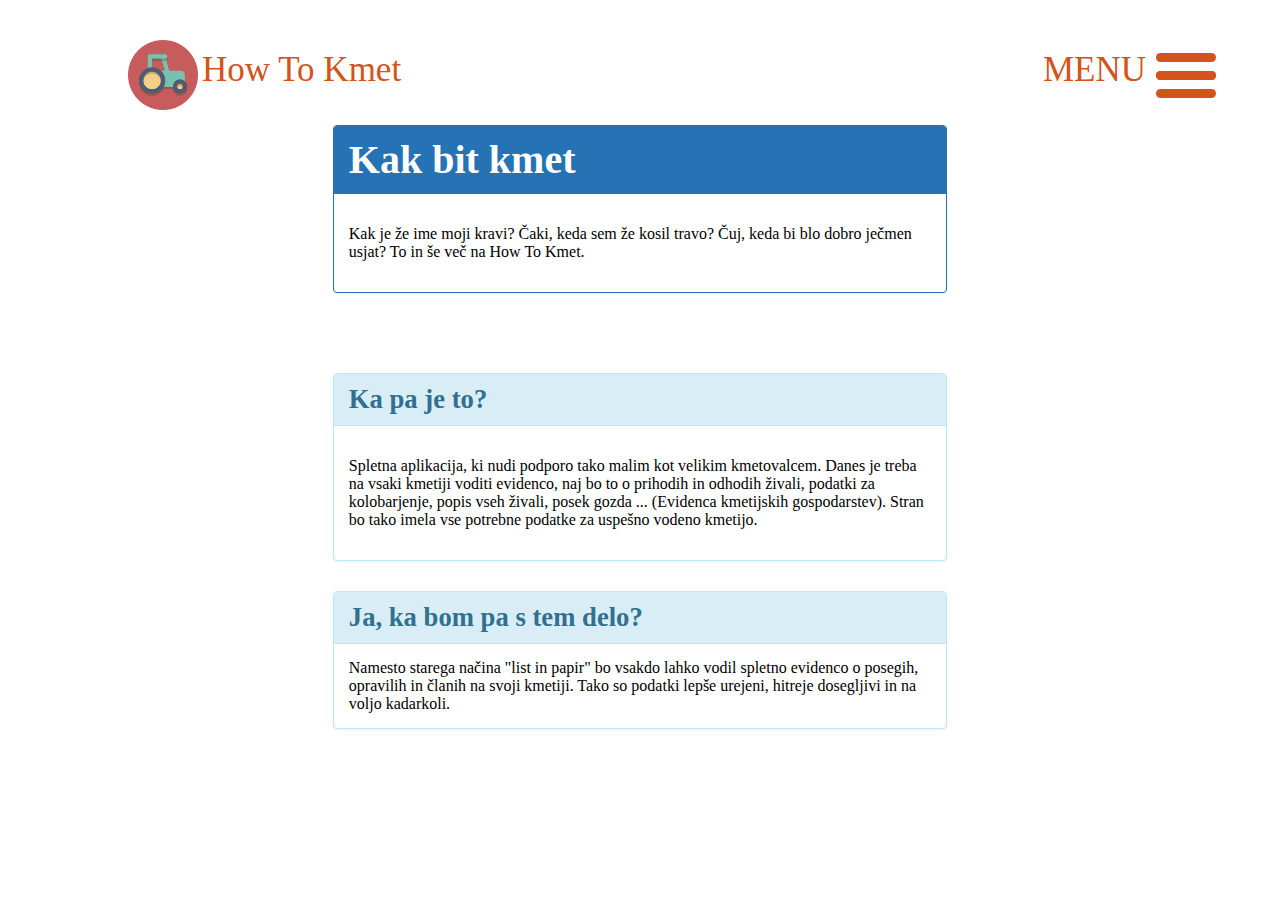
==== about.html @ 83abaa7a "Updated the about page, some changes on index" ====
<!DOCTYPE html>
<html lang="en">
<head>
  <meta charset="UTF-8">
  <meta name="viewport" content="width=device-width, initial-scale=1.0">
  <meta http-equiv="X-UA-Compatible" content="ie=edge">
  <meta name="description" content="Stran ki je namenjena malim in velikim kmetovalcem za lajšanje vsakodnevnih opravil.">
  <!--  Main Local stylesheet -->
  <link rel="stylesheet" href="assets/css/main.css">
  <!-- About page stylesheest -->
  <link rel="stylesheet" href="assets/css/about.css">
  <!-- Favicon -->
  <link rel="shortcut icon" type="image/png" href="favicon2.png"/>
  <title>O projektu</title>
</head>
<body>
  <div class="navbar">
    <!-- Hidden untill the user clicks on menu -->
    <div id="navbar-open">
      <div class="links">
        <a href="login.html">Prijava</p>
        <a href="register.html">Registracija</a>
        <p class="current-position">@Več o projektu</p>
      </div>
    </div>
  	<a href="index.html">
  		<img class="navbar-logo" src="assets/img/circle-tractor.png" alt="tractor">
  		<p class="navbar-title">How To Kmet</p>
  	</a>
    <span id="menu-toggle" onclick="toggle_navigation()">
    	<div id="nav-icon">
    		<span></span>
    		<span></span>
    		<span></span>
    		<span></span>
    	</div>
      <p class="menu-title">MENU</p>
    </span>
  </div>
	<div class="container">
    <div class="panel panel-primary" role="first">
      <header class="panel-heading">
        <h1>Kak bit kmet</h1>
      </header>
      <div class="panel-body">
        <p>
          Kak je že ime moji kravi?
          Čaki, keda sem že kosil travo?
          Čuj, keda bi blo dobro ječmen usjat?
          To in še več na How To Kmet.
        </p>
      </div>
    </div>
    <div class="panel panel-info" role="introduction">
      <header class="panel-heading">
        <h2>Ka pa je to?</h2>
      </header>
      <div class="panel-body">
        <p>
          Spletna aplikacija, ki nudi podporo tako malim kot velikim kmetovalcem.
          Danes je treba na vsaki kmetiji voditi evidenco, naj bo to o prihodih
          in odhodih živali, podatki za kolobarjenje, popis vseh živali, posek
          gozda ... (Evidenca kmetijskih gospodarstev). Stran bo tako imela vse
          potrebne podatke za uspešno vodeno kmetijo.
        </p>
      </div>
    </div>
    <div class="panel panel-info" role="purpose">
      <header class="panel-heading">
        <h2>Ja, ka bom pa s tem delo?</h2>
      </header>
      <div class="panel-body">
          Namesto starega načina "list in papir" bo vsakdo lahko vodil spletno
          evidenco o posegih, opravilih in članih na svoji kmetiji. Tako so
          podatki lepše urejeni, hitreje dosegljivi in na voljo kadarkoli.
      </div>
    </div>
  </div>
  <!-- The main script -->
  <script type="text/javascript" src="assets/js/script.js"></script>
</body>
</html>
---- assets/css/main.css ----
@import "fonts.css";

body {
	margin: 0px;
	padding: 0px;
	background: url(../img/summer-grass.jpg) no-repeat top center;
	background-size: cover;
	background-attachment: fixed;
}

h2 {
	font-family: PermanentMarker;
	color: #761520;
}

.panel {
	margin-bottom: 30px;
	background-color: #fff;
	border: 1px solid transparent;
	border-radius: 4px;
	-webkit-box-shadow: 0 1px 1px rgba(0, 0, 0, 0.05);
	box-shadow: 0 1px 1px rgba(0, 0, 0, 0.05);
	display: block;
	box-sizing: border-box;
}

.panel-heading {
	padding: 10px 15px;
	border-bottom: 1px solid transparent;
	border-top-right-radius: 3px;
	border-top-left-radius: 3px;
}

.panel-body {
	padding: 15px;
}

.panel-primary {
	border-color: #2572b4;
}

.panel-primary > .panel-heading {
	color: white;
  background-color: #2572b4;
  border-color: #2572b4;
}

.panel-info {
	border-color: #bce8f1;
}

.panel-info > .panel-heading {
	color: #31708f;
	background: #d9edf7;
	border-color: #bce8f1;
}

#first {
	height: calc(100vh - 180px);
}

#first > img {
	display: block;
	max-width: 50%;
	height: auto;
	margin: auto;
}

#second {
	clear: both;
	text-align: center;
	font-size: 30px;
	font-family: Gloria;
}

#second .about {
	margin: 0 20% 40px 20%;
}

#last {
	padding-top: 60px;
	position: relative;
	margin: 0;
}

#last > a {
	position: absolute;
	font-size: 80%;
	bottom: .5%;
	display: block;
	right: 15%;
	color: white;
	font-family: OpenSans;
}

#last a:hover {
	color: orange;
}

#last > img {
	display: block;
	max-width: 100%;
	margin: auto;
	position: relative;
}

a {
	color: black;
	text-decoration:  none;
}

a:visited {
	color: black;
}

a:hover {
	color: white;
}

.current-position {
  font-size: 40px;
	bottom: .5%;
	display: block;
  color: white;
	font-family: Gloria;
}

.outline-link {
	border-radius: 60px;
	border: 4px solid black;
	padding: 2px 20px;
}

.outline-link:hover {
	border: 4px solid #b7283b;
	color: #b7283b;
}

.btn {
	display: inline-block;
	padding: 6px 12px;
	font-size: 14px;
	text-align: center;
	vertical-align: middle;
	cursor: pointer;
	border: 1px solid transparent;
	border-radius: .25em;
}

.btn-sm {
	padding: 10px 10px;
}

.btn-xs {
	padding: 2px 10px;
}

.btn-wide {
	width: 70%;
}

.btn-primary {
	color: #fff;
	background-color: #337ab7;
	border-color: #2e6da4;

}

.btn-primary:hover {
	background-color: #286090;
	border-color: #204d74;
}

.btn-primary-outline {
	color: #337ab7;
	background-color: transparent;
	border-color: #337ab7;
}

.btn-primary-outline:hover {
	color: #fff;
	background-color: #337ab7;
	border-color: #2e6da4;
}

.navbar-title {
	display: inline-block;
	font-size: 35px;
	padding: 0;
	margin-top: 50px;
	vertical-align: top;
	font-family: Flicker;
	color: #d3531a;
}

.navbar-title:hover {
	color: orange;
}

.navbar-logo {
	height: 70px;
	margin-top: 40px;
	margin-left: 10%;
}

#navbar-open {
	height: 100%;
	width: 0;
	position: fixed;
	z-index: 1;
	top: 0;
	left: 0;
	background-color: rgba(118, 21, 32, 0.95);;
	overflow-x: hidden;
	transition: .5s ease-in-out;
	-webkit-transition: .5s ease-in-out;
  -moz-transition: .5s ease-in-out;
  -o-transition: .5s ease-in-out;
}

.links {
	position: relative;
	top: 25%;
	width: 100%;
	text-align: center;
	margin: auto;
}

.links a {
	font-family: Gloria;
	font-size: 40px;
	display: block;
	padding: 15px;
}

#modal {
  display: none;
  color: #666;
  text-align: center;
  font-size: 30px;
  top: 300px;
  position: fixed;
  z-index: 1;
  left: 0;
  top: 0;
  width: 100%;
  height: 100%;
  overflow: auto;
  background-color: rgb(0,0,0);
  background-color: rgba(0,0,0,0.4);
  cursor: pointer;
}

#modal-content {
  background-color: #fefefe;
  margin: 15% auto; /* 15% from the top and centered */
  padding: 20px;
  border: 1px solid #888;
  border-radius: 10px;
  width: 40%; /* Could be more or less, depending on screen size */
}

/* Don't display text if the screen gets too small */
@media screen and (max-width: 600px) {
	.navbar-title {
		display: none !important;
	}
}

.menu-title {
	display: inline-block;
	float: right;
	margin-top: 50px;
	margin-right: 10px;
	font-family: Flicker;
	font-size: 35px;
	color: #d3531a;
	cursor: pointer;
	transition: .5s ease-in-out;
	-webkit-transition: .5s ease-in-out;
  -moz-transition: .5s ease-in-out;
  -o-transition: .5s ease-in-out;
}

/* Don't display the 'MENU' text if the screen gets too small */
@media screen and (max-width: 450px) {
	.menu-title {
		display: none !important;
	}
}

#menu-toggle {
	display: inline;
}

#menu-toggle:hover > div > span{
	background-color: orange;
}

#menu-toggle:hover > p {
	color: orange;
}

#nav-icon {
	width: 60px;
	height: 45px;
	position: relative;
	margin-top: 53px;
	margin-right: 5%;
	float: right;
	z-index: 2;
	-webkit-transform: rotate(0deg);
  -moz-transform: rotate(0deg);
  -o-transform: rotate(0deg);
  transform: rotate(0deg);
  -webkit-transition: .5s ease-in-out;
  -moz-transition: .5s ease-in-out;
  -o-transition: .5s ease-in-out;
	transition: .5s ease-in-out;
	cursor: pointer;
}

#nav-icon span {
	display: block;
	position: absolute;
	height: 9px;
	width: 100%;
	background: #d3531a;
	border-radius: 9px;
	opacity: 1;
	left: 0;
	-webkit-transform: rotate(0deg);
	-moz-transform: rotate(0deg);
	-o-transform: rotate(0deg);
	transform: rotate(0deg);
	-webkit-transition: .25s ease-in-out;
	-moz-transition: .25s ease-in-out;
	-o-transition: .25s ease-in-out;
	transition: .25s ease-in-out;
}

#nav-icon span:nth-child(1) {
	top: 0px;
}

#nav-icon span:nth-child(2), #nav-icon span:nth-child(3) {
	top: 18px;
}

#nav-icon span:nth-child(4) {
	top: 36px;
}

#nav-icon.open span:nth-child(1) {
	top: 18px;
	width: 0%;
	left: 50%;
}

#nav-icon.open span:nth-child(2) {
	-webkit-transform: rotate(45deg);
  -moz-transform: rotate(45deg);
  -o-transform: rotate(45deg);
	transform: rotate(45deg);
}

#nav-icon.open span:nth-child(3) {
	-webkit-transform: rotate(-45deg);
  -moz-transform: rotate(-45deg);
  -o-transform: rotate(-45deg);
	transform: rotate(-45deg);
}

#nav-icon.open span:nth-child(4) {
	top: 18px;
	width: 0%;
	left: 50%;
}
---- assets/css/about.css ----
body {
  font-family: OpenSans;
}

h1,
h2 {
  font-family: Flicker;
  color: #fff;/*#761520;*/
  margin: 0;
  padding: 0;
}

h1 {
  font-size: 30pt;
}

h2 {
  font-size: 20pt;
  color: #31708f;
}

.container {
  width: 80%;
  margin: auto;
}

.panel {
  width: 60%;
  margin-left: auto;
  margin-right: auto;
}

div[role="first"] {
  margin-bottom: 80px;
}
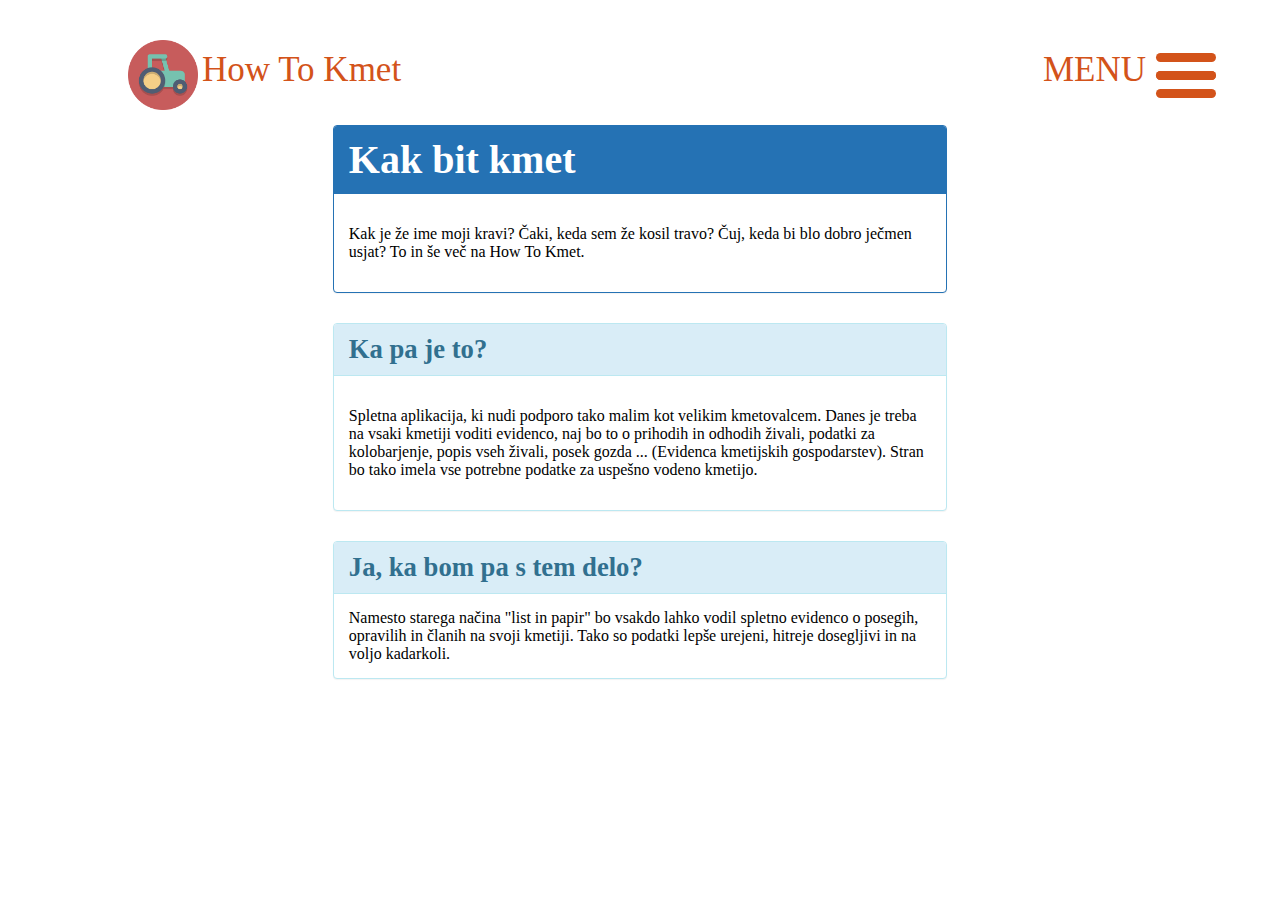
==== commit b378e501: "Started working on the dashboard, some corrections to previous html files" ====
--- a/about.html
+++ b/about.html
@@ -1,5 +1,5 @@
 <!DOCTYPE html>
-<html lang="en">
+<html lang="sl">
 <head>
   <meta charset="UTF-8">
   <meta name="viewport" content="width=device-width, initial-scale=1.0">
@@ -12,33 +12,37 @@
   <!-- Favicon -->
   <link rel="shortcut icon" type="image/png" href="favicon2.png"/>
   <title>O projektu</title>
+  <noscript>Your browser does not support JavaScript!</noscript>
 </head>
 <body>
-  <div class="navbar">
-    <!-- Hidden untill the user clicks on menu -->
-    <div id="navbar-open">
-      <div class="links">
-        <a href="login.html">Prijava</p>
-        <a href="register.html">Registracija</a>
-        <p class="current-position">@Več o projektu</p>
+  <nav>
+    <div class="navbar">
+      <!-- Hidden untill the user clicks on menu -->
+      <div id="navbar-open">
+        <div class="links">
+          <a href="index.html">Domov</a>
+          <a href="login.html">Prijava</a>
+          <a href="register.html">Registracija</a>
+          <p class="current-position">@Več o projektu</p>
+        </div>
+      </div>
+    	<a href="index.html">
+    		<img class="navbar-logo" src="assets/img/circle-tractor.png" alt="tractor">
+    		<p class="navbar-title">How To Kmet</p>
+    	</a>
+      <div id="menu-toggle" onclick="toggle_navigation()">
+      	<div id="nav-icon">
+      		<span></span>
+      		<span></span>
+      		<span></span>
+      		<span></span>
+      	</div>
+        <p class="menu-title">MENU</p>
       </div>
     </div>
-  	<a href="index.html">
-  		<img class="navbar-logo" src="assets/img/circle-tractor.png" alt="tractor">
-  		<p class="navbar-title">How To Kmet</p>
-  	</a>
-    <span id="menu-toggle" onclick="toggle_navigation()">
-    	<div id="nav-icon">
-    		<span></span>
-    		<span></span>
-    		<span></span>
-    		<span></span>
-    	</div>
-      <p class="menu-title">MENU</p>
-    </span>
-  </div>
+  </nav>
 	<div class="container">
-    <div class="panel panel-primary" role="first">
+    <div class="panel panel-primary">
       <header class="panel-heading">
         <h1>Kak bit kmet</h1>
       </header>
@@ -51,7 +55,7 @@
         </p>
       </div>
     </div>
-    <div class="panel panel-info" role="introduction">
+    <div class="panel panel-info">
       <header class="panel-heading">
         <h2>Ka pa je to?</h2>
       </header>
@@ -65,7 +69,7 @@
         </p>
       </div>
     </div>
-    <div class="panel panel-info" role="purpose">
+    <div class="panel panel-info">
       <header class="panel-heading">
         <h2>Ja, ka bom pa s tem delo?</h2>
       </header>
@@ -76,6 +80,14 @@
       </div>
     </div>
   </div>
+  <!-- Alerts the user to use javascript on this page -->
+  <noscript>
+    <div class="enable-js">
+      <p>
+        Please enable javascript to view this page.
+      </p>
+    </div>
+  </noscript>
   <!-- The main script -->
   <script type="text/javascript" src="assets/js/script.js"></script>
 </body>
--- a/assets/css/main.css
+++ b/assets/css/main.css
@@ -1,4 +1,7 @@
 @import "fonts.css";
+
+nav {
+}
 
 body {
 	margin: 0px;
@@ -6,6 +9,18 @@
 	background: url(../img/summer-grass.jpg) no-repeat top center;
 	background-size: cover;
 	background-attachment: fixed;
+}
+
+footer {
+	margin-top: 100px;
+	margin-left: auto;
+	margin-right: auto;
+	height: 447px;
+	max-width: 80%;
+	background-image: url(../img/footer.png);
+	background-repeat: no-repeat;
+	background-position: bottom;
+	background-size: contain;
 }
 
 h2 {
@@ -78,14 +93,14 @@
 }
 
 #last {
-	padding-top: 60px;
+	height: 100%;
 	position: relative;
-	margin: 0;
+	margin: auto;
 }
 
 #last > a {
 	position: absolute;
-	font-size: 80%;
+	font-size: 12pt;
 	bottom: .5%;
 	display: block;
 	right: 15%;
@@ -97,12 +112,6 @@
 	color: orange;
 }
 
-#last > img {
-	display: block;
-	max-width: 100%;
-	margin: auto;
-	position: relative;
-}
 
 a {
 	color: black;
@@ -210,7 +219,7 @@
 	z-index: 1;
 	top: 0;
 	left: 0;
-	background-color: rgba(118, 21, 32, 0.95);;
+	background-color: rgba(118, 21, 32, 0.95);
 	overflow-x: hidden;
 	transition: .5s ease-in-out;
 	-webkit-transition: .5s ease-in-out;
@@ -376,3 +385,16 @@
 	width: 0%;
 	left: 50%;
 }
+
+.enable-js {
+	position: fixed;
+	top: 0;
+	left: 0;
+	height: 100%;
+	width: 100%;
+	background-color: rgba(118, 21, 32, 0.96);
+	color: #fff;
+	z-index: 8001;
+	text-align: center;
+	font-size: 40px;
+}
